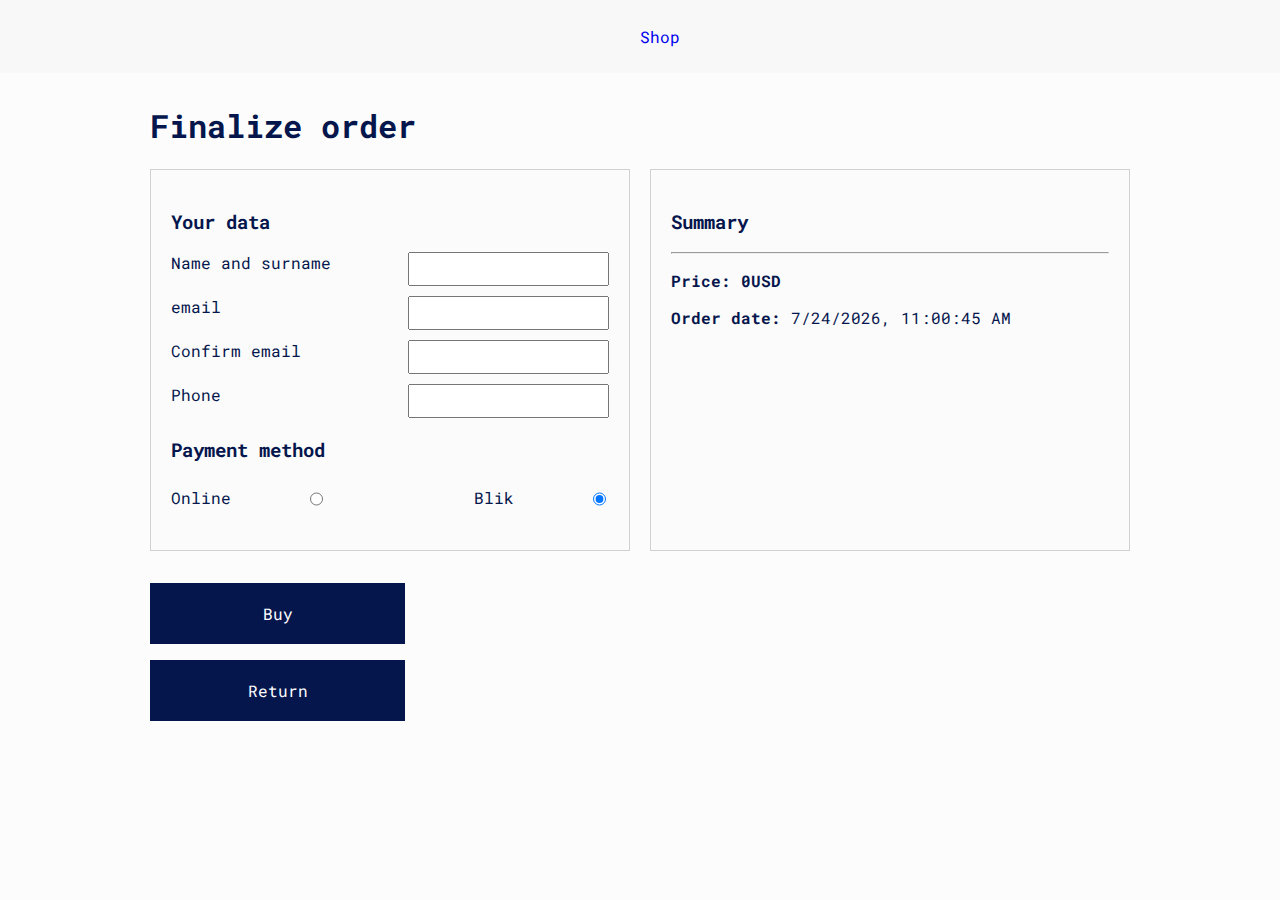
==== order.html @ 2d9327d9 "bicycle s-shop" ====
<!DOCTYPE html>
<html lang="en">

<head>
    <meta charset="UTF-8">
    <meta name="viewport" content="width=device-width, initial-scale=1.0">
    <link rel="stylesheet" href="src/css/style.css">
    <title>Finalize order</title>
</head>

<body>
    <nav class="navigation">
        <ul class="navigation-list">
            <li class="navigation-item">
                <a href="index.html">Shop</a>
            </li>
        </ul>
    </nav>

    <div class="loading">Sending to a server...</div>

    <form class="container">
        <h1>Finalize order</h1>

        <div class="summary">
            <div class="card">
                <h3>Your data</h3>
                <div class="form-item">
                    <label for="name">Name and surname</label>
                    <input type="text" name="name" id="name">
                </div>

                <div class="form-item">
                    <label for="email">email</label>
                    <input type="email" name="email" id="email">
                </div>

                <div class="form-item">
                    <label for="email-confirm">Confirm email</label>
                    <input type="email" name="email-confirm" id="email-confirm">
                </div>

                <div class="form-item">
                    <label for="tel">Phone</label>
                    <input type="tel" name="tel" id="tel">
                </div>

                <h3>Payment method</h3>
                <div class="form-item payment">
                    <label for="online">Online</label>
                    <input type="radio" id="online" name="payment" value="online">
                    <br>
                    <label for="blik">Blik</label>
                    <input type="radio" id="blik" name="payment" value="blik" checked>
                </div>
                <ul id="errors"></ul>
            </div>

            <div class="card">
                <h3>Summary</h3>
                <ul id="items-list">
                    <li>Bicycle 1</li>
                </ul>
                <hr />
                <p><b>Price: <span id="price-container"></span>USD</b></p>
                <p><b>Order date: </b><span id="dateContainer"></span></p>
            </div>
        </div>

        <button type="submit" href="#" class="btn btn-order" id="buy">Buy</button>
        <a href="cart.html" class="btn btn-order">Return</a>
    </form>


    <script src="./src/js/order.js"></script>
</body>

</html>
---- src/css/style.css ----
@import url('https://fonts.googleapis.com/css2?family=Open+Sans:ital,wght@0,400;0,600;0,800;1,400&family=Poppins:ital,wght@0,400;0,600;0,800;1,400&family=Roboto+Mono:ital,wght@0,400;0,600;0,700;1,400&display=swap');


body {
    font-family: 'Roboto Mono', monospace;
    font-size: 1rem;
    color: #05164d;
    background-color: #fcfcfc;
    margin: 0;
    padding: 0;
}

button {
    all: unset;
}

.hidden {
    display: none;
}

.marked {
    background-color: #ffad00;
}

.delete {
    width: 100%;
    color: #909dc7;
    background: none;
    border: none;
    cursor: pointer;
    font-size: 1.2rem;
}

.delete:hover {
    color: #05164d;
}

.card-table {
    width: 100%;
    border-spacing: 0;
    background-color: #fff;
}

.card-table th {
    background-color: #ededed;
}

.card-table th,
.card-table td {
    border: 1px solid #e5e5e5;
    padding: 10px;
}

.card-table td input {
    width: 30px;
    padding: 1rem;
    text-align: center;
    border: none;
}

.discount {
    /* width: fit-content; */
    max-width: 20%;
    border: 1px solid #05164d;
    background-color: #05164d;
    color: #e5e5e5;
    padding: 15px 45px 15px 10px;
}

.box {
    background: #ededed;
    border: 1px solid #c0c9e5;
}

.box-body {
    padding: 10px 20px;
}

.box-title {
    font-size: 1.2rem;
    font-weight: 800;
}

.btn {
    min-width: 180px;
    background: #05164d;
    color: #ffffff;
    padding: 15px 25px;
    border: 0;
    cursor: pointer;
    text-decoration: none;
    transition: all 0.2s linear;
}

.btn:hover {
    background: #092376;
}

.btn-order {
    max-width: 24%;
    font-size: 1.02rem;
    text-align: center;
    padding: 20px 10px;
    margin-top: 1rem;
}

.btn-order:hover {
    cursor: pointer;
    background: #af0000;
}

.in-cart {
    background: #805b0ae5;
}

.in-cart:hover {
    background: #a77812e5;
}

.item-list {
    display: flex;
    flex-wrap: wrap;
    gap: 2rem;
}

.navigation {
    background: #f8f8f8;
    display: flex;
    justify-content: space-around;
    align-items: center;
    padding: 10px 25px;
}

.navigation-list {
    list-style: none;
}

.navigation-list a {
    text-decoration: none;
}

.counter {
    margin-left: 1rem;
    font-weight: bold;
}

.container {
    padding: 10px 20px;
    margin: 0 auto;
    max-width: 980px;
    display: flex;
    flex-direction: column;
}

.form-item input {
    height: 30px;
    padding: 0 10px;
}

.card {
    background: #fbfbfb;
    border: 1px solid #d1d1d2;
    padding: 20px 20px;
    margin-bottom: 1rem;

}

.form-item {
    margin-bottom: 10px;
    display: flex;
    justify-content: space-between;
}

.payment {
    align-items: center;
    justify-content: space-between;
}

#errors {
    color: #af0000;
    list-style: none;
    padding: 0px;
}

@media(min-width: 700px) {
    .summary {
        display: flex;
        gap: 20px;
    }

    .card {
        width: 100%;
    }
}

.loading {
    position: fixed;
    top: 0;
    right: 0;
    bottom: 0;
    left: 0;
    display: none;
    justify-content: center;
    align-items: center;
    font-size: 2rem;
    font-weight: 900;
    background: rgba(255, 255, 255, 0.8);
}
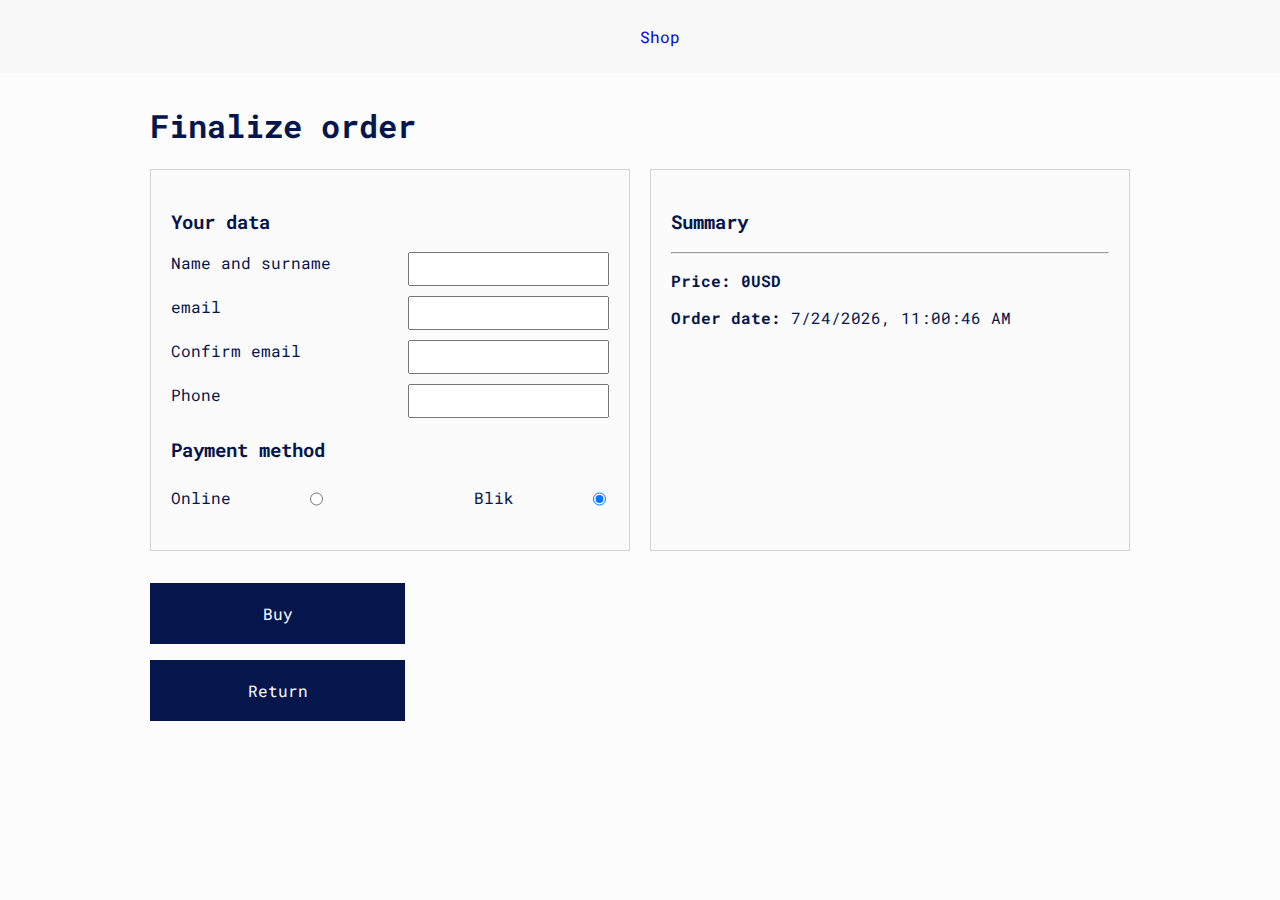
==== commit 61e2f1ab: "bicycle e-shop" ====
--- a/order.html
+++ b/order.html
@@ -17,7 +17,7 @@
         </ul>
     </nav>
 
-    <div class="loading">Sending to a server...</div>
+    <div class="loading">Sending to server...</div>
 
     <form class="container">
         <h1>Finalize order</h1>
